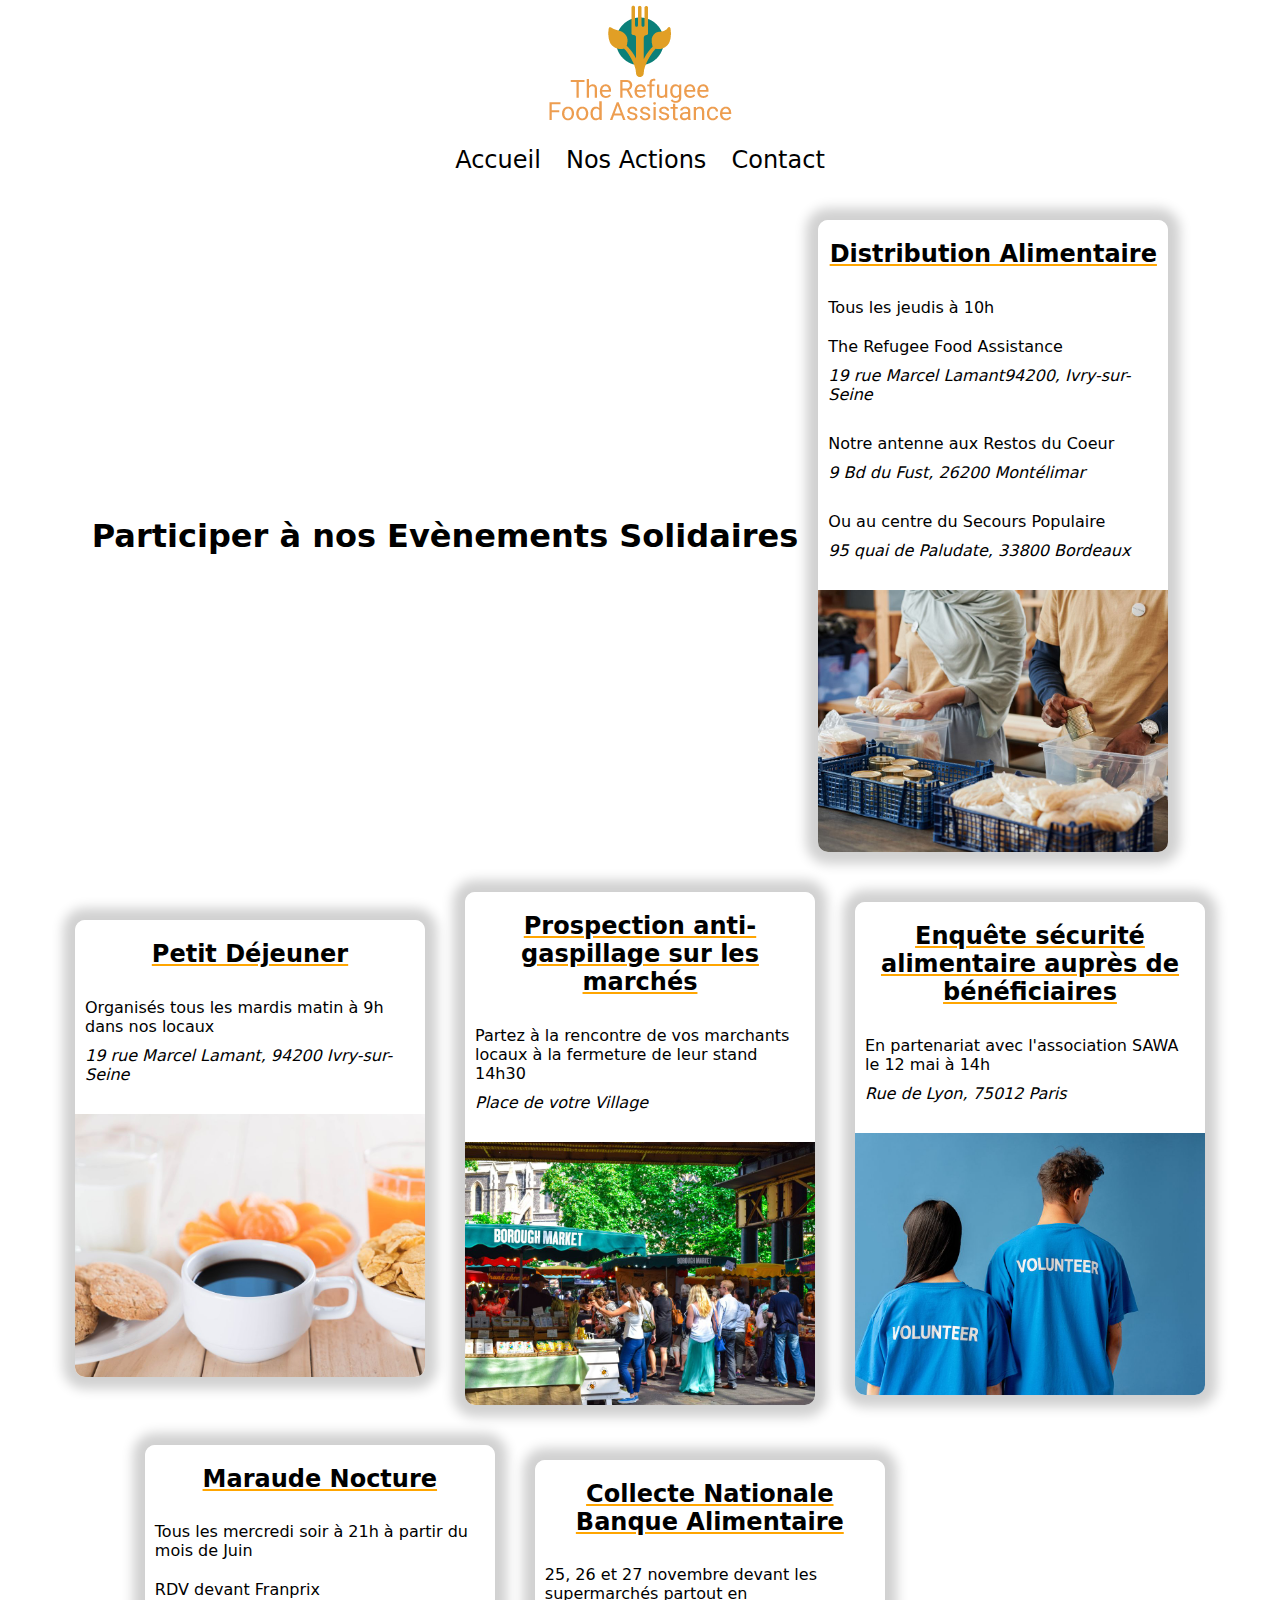
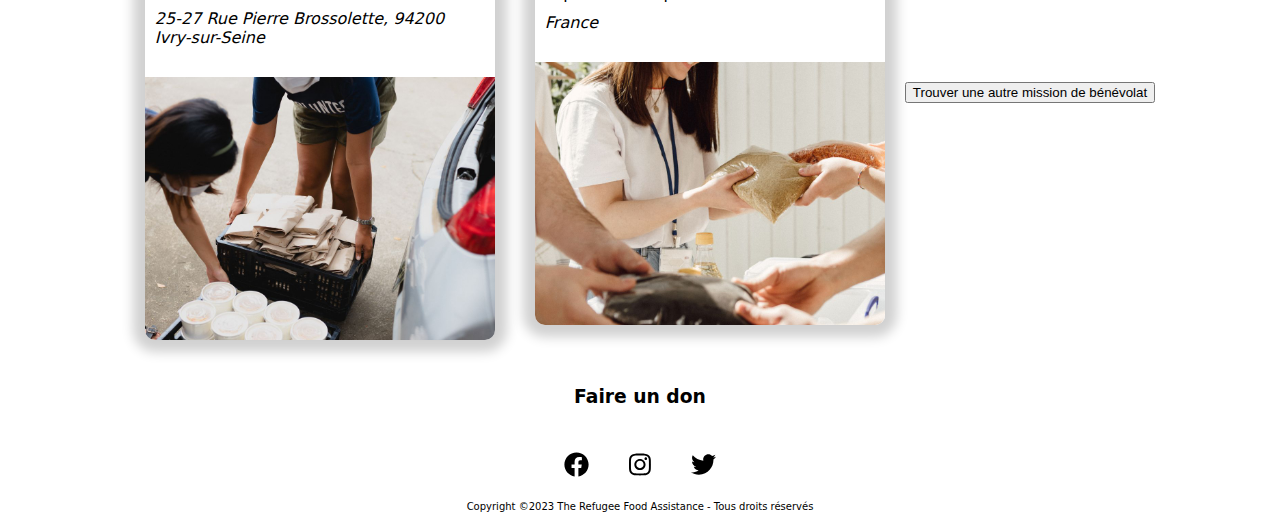
==== events.html @ c1e659a5 "Creation Events Card" ====
<!DOCTYPE html>
<html lang="fr">

<head>
    <meta charset="UTF-8">
    <meta http-equiv="X-UA-Compatible" content="IE=edge">
    <meta name="viewport" content="width=device-width, initial-scale=1.0">
    <link rel="shortcut icon" href="./assets/img/logo.png" type="image/x-icon">
    <link rel="stylesheet" type="text/css" href="./assets/css/style.css">
    <title>Evènements Solidaires</title>
</head>

<body>

    <!--HEADER-->
    <header>
        <img class="header-logo" src="./assets/img/logo.png" alt="logo The Refugee Food Assistance">
        <nav>
            <ul class="header-ul">
                <li class="header-li"><a href="./index.html">Accueil</a></li>
                <li class="header-li"><a href="./index.html#actions">Nos Actions</a></li>
                <li class="header-li"><a href="./index.html#contact">Contact</a></li>
            </ul>
        </nav>
    </header>

    <!--Events-->
    <section class="events-section">
        <h1>
            Participer à nos Evènements Solidaires
        </h1>

        <article class="event-card">
            <h2>Distribution Alimentaire</h2>
            <p> Tous les jeudis à <time datetime="10:00">10h</time></p>
            <p> The Refugee Food Assistance
            <address>19 rue Marcel Lamant94200, Ivry-sur-Seine</address>
            </p>
            <p> Notre antenne aux Restos du Coeur
            <address>9 Bd du Fust, 26200 Montélimar</address>
            </p>
            <p> Ou au centre du Secours Populaire
            <address>95 quai de Paludate, 33800 Bordeaux</address>
            </p>
            <img src="./assets/img/Distribution alimentaire.jpg" alt="Distribution Alimentaire">
        </article>

        <article class="event-card">
            <h2>Petit Déjeuner</h2>
            <p> Organisés tous les mardis matin à <time datetime="09:00">9h</time> dans nos locaux
            <address>19 rue Marcel Lamant, 94200 Ivry-sur-Seine</address>
            </p>
            <img src="./assets/img/Petit Dej.jpg" alt="Petit Dejeuner Solidaire">
        </article>

        <article class="event-card">
            <h2>Prospection anti-gaspillage sur les marchés</h2>
            <p>Partez à la rencontre de vos marchants locaux à la fermeture de leur stand <time
                    datetime="14:30">14h30</time>
            <address>Place de votre Village</address>
            </p>
            <img src="./assets/img/Marché.jpg" alt="Etale de Marché ">
        </article>

        <article class="event-card">
            <h2>Enquête sécurité alimentaire auprès de bénéficiaires</h2>
            <p>En partenariat avec l'association SAWA le<time datetime="2023-05-12T14:00:00"> 12 mai à 14h</time>
            <address> Rue de Lyon, 75012 Paris</address>
            </p>
            <img src="./assets/img/Bénévole.jpg" alt="Bénévole pour enquête">
        </article>

        <article class="event-card">
            <h2>Maraude Nocture</h2>
            <p> Tous les mercredi soir à <time datetime="21:00">21h</time> à partir du mois de <time
                    datetime="2023-06">Juin</time></p>
            <p> RDV devant Franprix
            <address>
                25-27 Rue Pierre Brossolette, 94200 Ivry-sur-Seine</address>
            </p>
            <img src="./assets/img/Maraude.jpg" alt="Maraude Alimentaire">
        </article>

        <article class="event-card">
            <h2> Collecte Nationale Banque Alimentaire</h2>
            <p><time datetime="2023-W47">25, 26 et 27 novembre</time>
            devant les supermarchés partout en
            <address>France</address>
            </p>
            <img src="./assets/img/Collecte Alimentaire.jpg" alt="Collecte Alimentaire">
        </article>

        <a href="https://www.jeveuxaider.gouv.fr/missions-benevolat?search=alimentaire"><button> Trouver une autre
                mission de bénévolat </button></a>
    </section>
    <!-- Appel aux Dons-->
    <aside>
        <a href="https://soutenir.emmaus-france.org/b/mon-don">
            <h3>Faire un don</h3>
        </a>
    </aside>
    <!--FOOTER-->
    <footer>
        <div class="social-media">
            <a href="https://www.facebook.com" title="Facebook"><svg xmlns="http://www.w3.org/2000/svg"
                    viewBox="0 0 512 512"><!--! Font Awesome Pro 6.4.0 by @fontawesome - https://fontawesome.com License - https://fontawesome.com/license (Commercial License) Copyright 2023 Fonticons, Inc. -->
                    <path
                        d="M504 256C504 119 393 8 256 8S8 119 8 256c0 123.78 90.69 226.38 209.25 245V327.69h-63V256h63v-54.64c0-62.15 37-96.48 93.67-96.48 27.14 0 55.52 4.84 55.52 4.84v61h-31.28c-30.8 0-40.41 19.12-40.41 38.73V256h68.78l-11 71.69h-57.78V501C413.31 482.38 504 379.78 504 256z" />
                </svg></a>
            <a href="https://www.instagram.com" title="Instagram"><svg xmlns="http://www.w3.org/2000/svg"
                    viewBox="0 0 448 512"><!--! Font Awesome Pro 6.4.0 by @fontawesome - https://fontawesome.com License - https://fontawesome.com/license (Commercial License) Copyright 2023 Fonticons, Inc. -->
                    <path
                        d="M224.1 141c-63.6 0-114.9 51.3-114.9 114.9s51.3 114.9 114.9 114.9S339 319.5 339 255.9 287.7 141 224.1 141zm0 189.6c-41.1 0-74.7-33.5-74.7-74.7s33.5-74.7 74.7-74.7 74.7 33.5 74.7 74.7-33.6 74.7-74.7 74.7zm146.4-194.3c0 14.9-12 26.8-26.8 26.8-14.9 0-26.8-12-26.8-26.8s12-26.8 26.8-26.8 26.8 12 26.8 26.8zm76.1 27.2c-1.7-35.9-9.9-67.7-36.2-93.9-26.2-26.2-58-34.4-93.9-36.2-37-2.1-147.9-2.1-184.9 0-35.8 1.7-67.6 9.9-93.9 36.1s-34.4 58-36.2 93.9c-2.1 37-2.1 147.9 0 184.9 1.7 35.9 9.9 67.7 36.2 93.9s58 34.4 93.9 36.2c37 2.1 147.9 2.1 184.9 0 35.9-1.7 67.7-9.9 93.9-36.2 26.2-26.2 34.4-58 36.2-93.9 2.1-37 2.1-147.8 0-184.8zM398.8 388c-7.8 19.6-22.9 34.7-42.6 42.6-29.5 11.7-99.5 9-132.1 9s-102.7 2.6-132.1-9c-19.6-7.8-34.7-22.9-42.6-42.6-11.7-29.5-9-99.5-9-132.1s-2.6-102.7 9-132.1c7.8-19.6 22.9-34.7 42.6-42.6 29.5-11.7 99.5-9 132.1-9s102.7-2.6 132.1 9c19.6 7.8 34.7 22.9 42.6 42.6 11.7 29.5 9 99.5 9 132.1s2.7 102.7-9 132.1z" />
                </svg></a>

            <a href="https://www.twitter.com" title="Twitter"><svg xmlns="http://www.w3.org/2000/svg"
                    viewBox="0 0 512 512"><!--! Font Awesome Pro 6.4.0 by @fontawesome - https://fontawesome.com License - https://fontawesome.com/license (Commercial License) Copyright 2023 Fonticons, Inc. -->
                    <path
                        d="M459.37 151.716c.325 4.548.325 9.097.325 13.645 0 138.72-105.583 298.558-298.558 298.558-59.452 0-114.68-17.219-161.137-47.106 8.447.974 16.568 1.299 25.34 1.299 49.055 0 94.213-16.568 130.274-44.832-46.132-.975-84.792-31.188-98.112-72.772 6.498.974 12.995 1.624 19.818 1.624 9.421 0 18.843-1.3 27.614-3.573-48.081-9.747-84.143-51.98-84.143-102.985v-1.299c13.969 7.797 30.214 12.67 47.431 13.319-28.264-18.843-46.781-51.005-46.781-87.391 0-19.492 5.197-37.36 14.294-52.954 51.655 63.675 129.3 105.258 216.365 109.807-1.624-7.797-2.599-15.918-2.599-24.04 0-57.828 46.782-104.934 104.934-104.934 30.213 0 57.502 12.67 76.67 33.137 23.715-4.548 46.456-13.32 66.599-25.34-7.798 24.366-24.366 44.833-46.132 57.827 21.117-2.273 41.584-8.122 60.426-16.243-14.292 20.791-32.161 39.308-52.628 54.253z" />
                </svg></a>
        </div>
        <a href="./index.html" target="_blank" class="copyright">Copyright ©2023 The Refugee Food Assistance
            -
            Tous droits réservés</a>
    </footer>
</body>

</html>
---- assets/css/style.css ----
/*HTML & BODY STRUCTURE*/
html,
body {
    width: 100%;
    overflow-x: hidden;
    margin: 0;
    font-family: system-ui, -apple-system, BlinkMacSystemFont, 'Segoe UI', Roboto, Oxygen, Ubuntu, Cantarell, 'Open Sans', 'Helvetica Neue', sans-serif
}

a {
    text-decoration: none;
    color: black;
}

h2 {
    text-decoration: underline orange;
    text-align: center;
}

h3 {
    text-align: center;
    margin: 2%;
}

/*HEADER*/

header {
    display: flex;
    position: relative;
    justify-content: center;
    align-items: center;
    flex-direction: column;
    padding-bottom: 10px;
    z-index: 1;
}

.header-logo {
    width: 100px;
}

.header-ul {
    margin: 0;
    padding: 0;
}

.header-li {
    /*header navbar*/
    display: inline;
    justify-self: space-evenly;
    list-style-type: none;
    padding-top: 0;
    padding-left: 5px;
    font-size: 16px;
}

a:hover {
    color: orange;
}


/*Header Responsive*/
@media screen and (min-width: 768px) {

    .header-logo {
        width: 200px;
    }

    .header-ul {
        margin: 16px;
    }

    .header-li {
        padding: 10px;
        font-size: 100%;
    }
}

@media screen and (min-width: 992px) {
    .header-li {
        font-size: 150%;
    }
}

/*HERO BANNER*/

.hero-banner {
    display: flex;
    position: relative;
    justify-content: center;
    align-items: center;
    height: 500px;
    width: 100%;
    background-color: rgb(12, 127, 97);

}

.hero-banner-img {
    width: 100%;
    height: 100%;
    display: flex;
    position: relative;
    object-fit: cover;
    opacity: 0.7;
    border: 2px solid rgba(255, 255, 255, 0.425);

}

.hero-banner-txt {
    /*hero informations container*/
    display: flex;
    position: absolute;
    align-items: center;
    flex-direction: column;
    padding-left: 8%;
    padding-right: 8%;
}

.hero-banner-h1 {
    color: white;
    text-shadow: 1px 1px 2px rgba(255, 166, 0, 0.704);
    font-size: 35px;
}

.hero-banner-quote {
    font-size: 20px;
    background-color: rgba(255, 228, 196, 0.816);
    border-radius: 20px;
    font-family: 'Times New Roman', Times, serif;
}

.hero-banner-blockquote {
    margin: 0;
    padding: 0;
}

.hero-banner-author {
    font-size: 10px;
    text-align: center;
}

.hero-banner-btn {
    font-size: 16px;
    padding: 5px;
    -webkit-transform: rotate(-3deg);
    background-color: orange;
    border: rgb(12, 127, 97) 2px solid;
    color: white;
    cursor: pointer;
}

.hero-banner-btn:hover {
    background-color: rgb(12, 127, 97);
    border: orange 2px solid;
}

/*Hero Banner Responsive*/
@media screen and (min-width: 768px) {
    .hero-banner {
        height: 600px;
    }

    .hero-banner-h1 {
        font-size: 70px;
    }

    .hero-banner-quote {
        padding: 5px;
    }

    .hero-banner-author {
        font-size: 16px;
    }

    .hero-banner-btn {
        font-size: 25px;
        padding: 10px;
    }
}

/*OUR ACTIONS*/
.action-h2 {
    margin-top: 50px;
}

.action-container {
    display: flex;
    justify-content: center;
    align-items: center;
    flex-direction: column;
    padding-left: 5%;
    padding-right: 5%;
    text-align: justify;
}

.action-icon-container {
    height: 50px;
    width: 50px;
    margin: 30px;
}

.action-icons {
    width: 100%;
    height: 100%;
}

.action-icon-can {
    fill: rgb(12, 127, 97);

}

.action-icon-water {
    fill: rgb(0, 140, 255);
}

.action-icon-food {
    fill: orange;
}

/*Actions Section Responsive*/
@media screen and (min-width: 768px) {
    .action-container {
        padding-left: 15%;
        padding-right: 15%;
        font-size: 20px;
    }

    .action-h2 {
        text-align: center;
        margin-top: 50px;
        font-size: 50px;
    }

    .action-icon-container {
        height: 70px;
        width: 70px;
        margin: 30px;
        margin-top: 40px;
    }
}

/*WHERE TO FIND US*/
.green-background {
    background-color: rgb(12, 127, 97);
    margin-top: 50px;
    height: 500px;
    display: flex;
    position: relative;
    justify-content: center;
    align-items: center;
}

.contact-card {
    box-shadow: 0px 0px 12px 12px #00000063;
    border-radius: 10px;
    background-color: rgba(255, 255, 255, 0.782);
    width: 90%;
    height: 400px;
    display: flex;
    position: relative;
    justify-content: center;
    align-items: center;
    flex-direction: column;
}

.contact-text {
    display: flex;
    position: relative;
    flex-direction: column;
    justify-content: center;
    align-items: center;
}

.contact-phone {
    padding: 12px;
    display: flex;
    position: relative;
    flex-direction: row;
}

.contact-phone:before {
    content: url("data:image/svg+xml; utf8, <svg xmlns='http://www.w3.org/2000/svg' viewBox='0 0 512 512'><!--! Font Awesome Pro 6.4.0 by @fontawesome - https://fontawesome.com License - https://fontawesome.com/license (Commercial License) Copyright 2023 Fonticons, Inc. --><path d='M164.9 24.6c-7.7-18.6-28-28.5-47.4-23.2l-88 24C12.1 30.2 0 46 0 64C0 311.4 200.6 512 448 512c18 0 33.8-12.1 38.6-29.5l24-88c5.3-19.4-4.6-39.7-23.2-47.4l-96-40c-16.3-6.8-35.2-2.1-46.3 11.6L304.7 368C234.3 334.7 177.3 277.7 144 207.3L193.3 167c13.7-11.2 18.4-30 11.6-46.3l-40-96z'/></svg>");
    display: block;
    position: relative;
    width: 12px;
    height: 12px;
    padding-right: 5px;
}

.contact-maps {
    width: 100%;
}

/*Contact Section Responsive*/
@media screen and (min-width: 768px) {

    .green-background {
        margin-top: 100px;
        height: 600px;
    }

    .contact-card {
        height: 500px;
        flex-direction: row;
    }

    .contact-text {
        width: 50%;
        font-size: 25px;
    }

    .contact-phone {
        padding: 30px;
    }

    .contact-phone:before {
        width: 22px;
        height: 22px;
    }

    .contact-maps {
        width: 50%;
    }
}

/*FOOTER*/

footer {
    height: 100px;
    width: 100%;
}

.social-media {
    display: flex;
    position: relative;
    width: 100%;
    justify-content: center;
}


.social-media svg {
    height: 25px;
    padding: 20px;

}

.copyright {
    font-size: 10px;
    display: flex;
    position: relative;
    width: 100%;
    justify-content: center;

}


/*EVENTS PAGE*/
.events-section {
    display: flex;
    position: relative;
    flex-wrap: wrap;
    justify-content: center;
    align-items: center;
}

.event-card {
    display: flex;
    position: relative;
    flex-direction: column;
    box-shadow: 0px 0px 12px 12px #0000002f;
    border-radius: 10px;
    background-color: rgba(255, 255, 255, 0.782);
    width: 350px;
    margin: 20px;
}

.event-card img {
    width: 100%;
    border-bottom-left-radius: 10px;
    border-bottom-right-radius: 10px;
    margin-top: 10px;
}

.event-card p {
    margin: 0;
    flex-direction: row;
    padding: 10px;
}

.event-card address { 
    padding-left: 10px;
    padding-right: 10px;
}
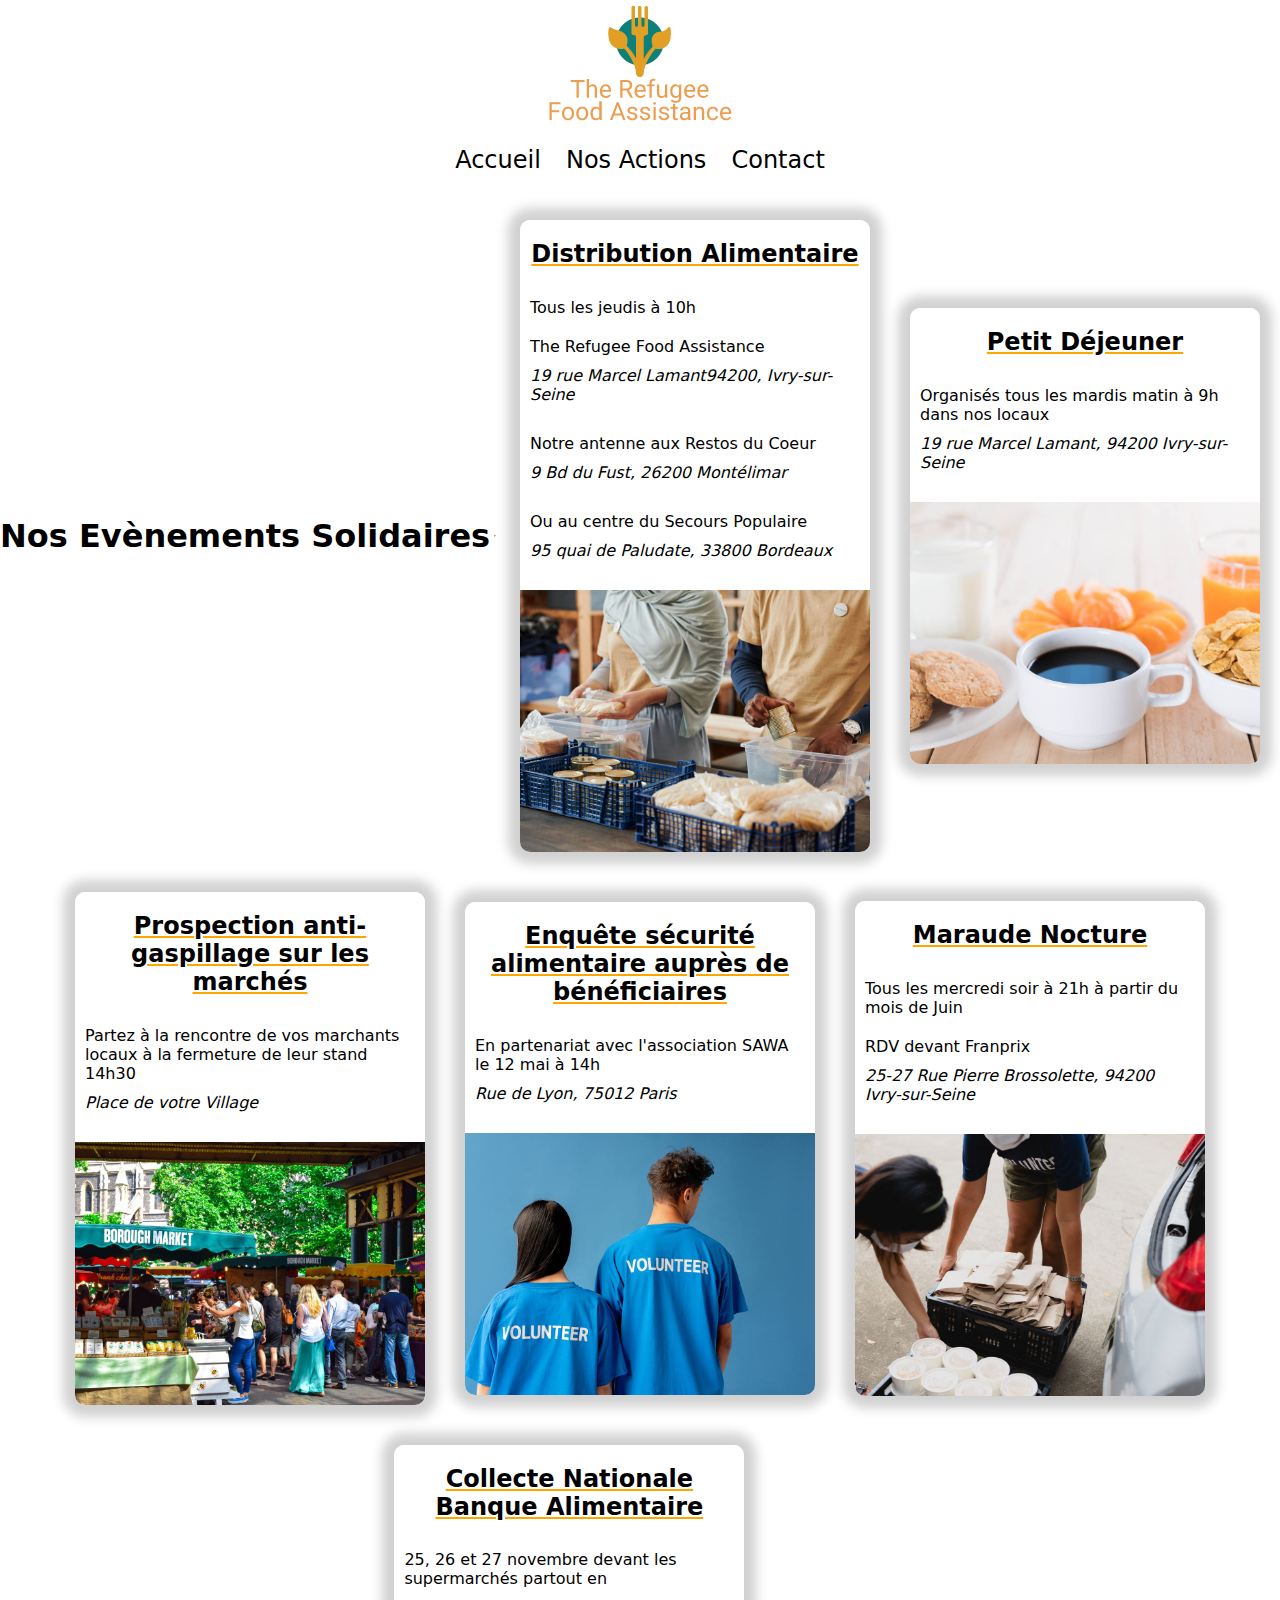
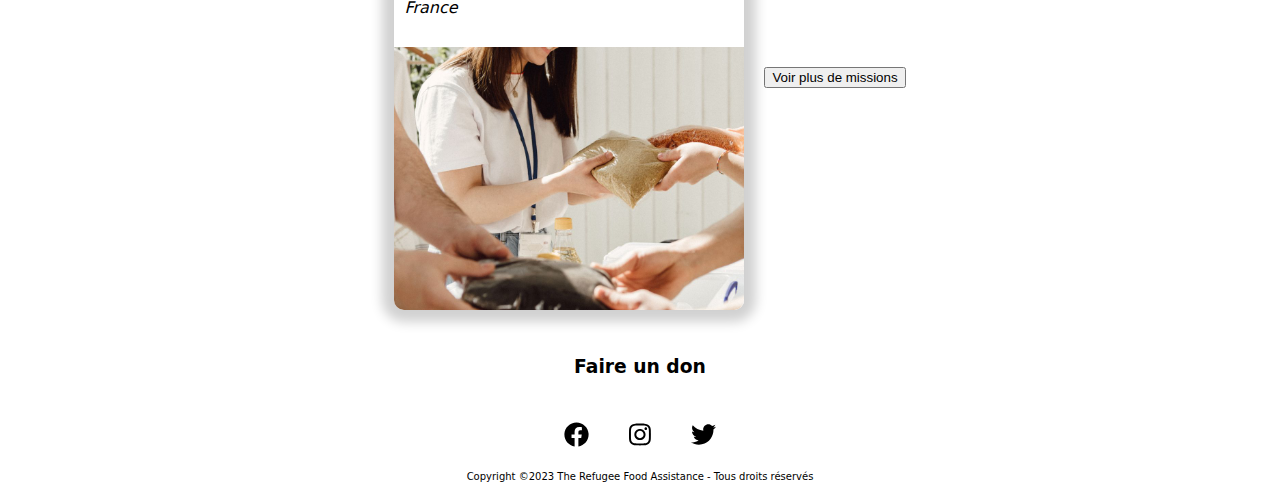
==== commit 67fc6a28: "Add Title & Button Style" ====
--- a/events.html
+++ b/events.html
@@ -27,9 +27,9 @@
     <!--Events-->
     <section class="events-section">
         <h1>
-            Participer à nos Evènements Solidaires
+            Nos Evènements Solidaires
         </h1>
-
+        <hr>
         <article class="event-card">
             <h2>Distribution Alimentaire</h2>
             <p> Tous les jeudis à <time datetime="10:00">10h</time></p>
@@ -84,14 +84,14 @@
         <article class="event-card">
             <h2> Collecte Nationale Banque Alimentaire</h2>
             <p><time datetime="2023-W47">25, 26 et 27 novembre</time>
-            devant les supermarchés partout en
+                devant les supermarchés partout en
             <address>France</address>
             </p>
             <img src="./assets/img/Collecte Alimentaire.jpg" alt="Collecte Alimentaire">
         </article>
 
-        <a href="https://www.jeveuxaider.gouv.fr/missions-benevolat?search=alimentaire"><button> Trouver une autre
-                mission de bénévolat </button></a>
+        <a href="https://www.jeveuxaider.gouv.fr/missions-benevolat?search=alimentaire"><button> Voir plus de missions
+            </button></a>
     </section>
     <!-- Appel aux Dons-->
     <aside>
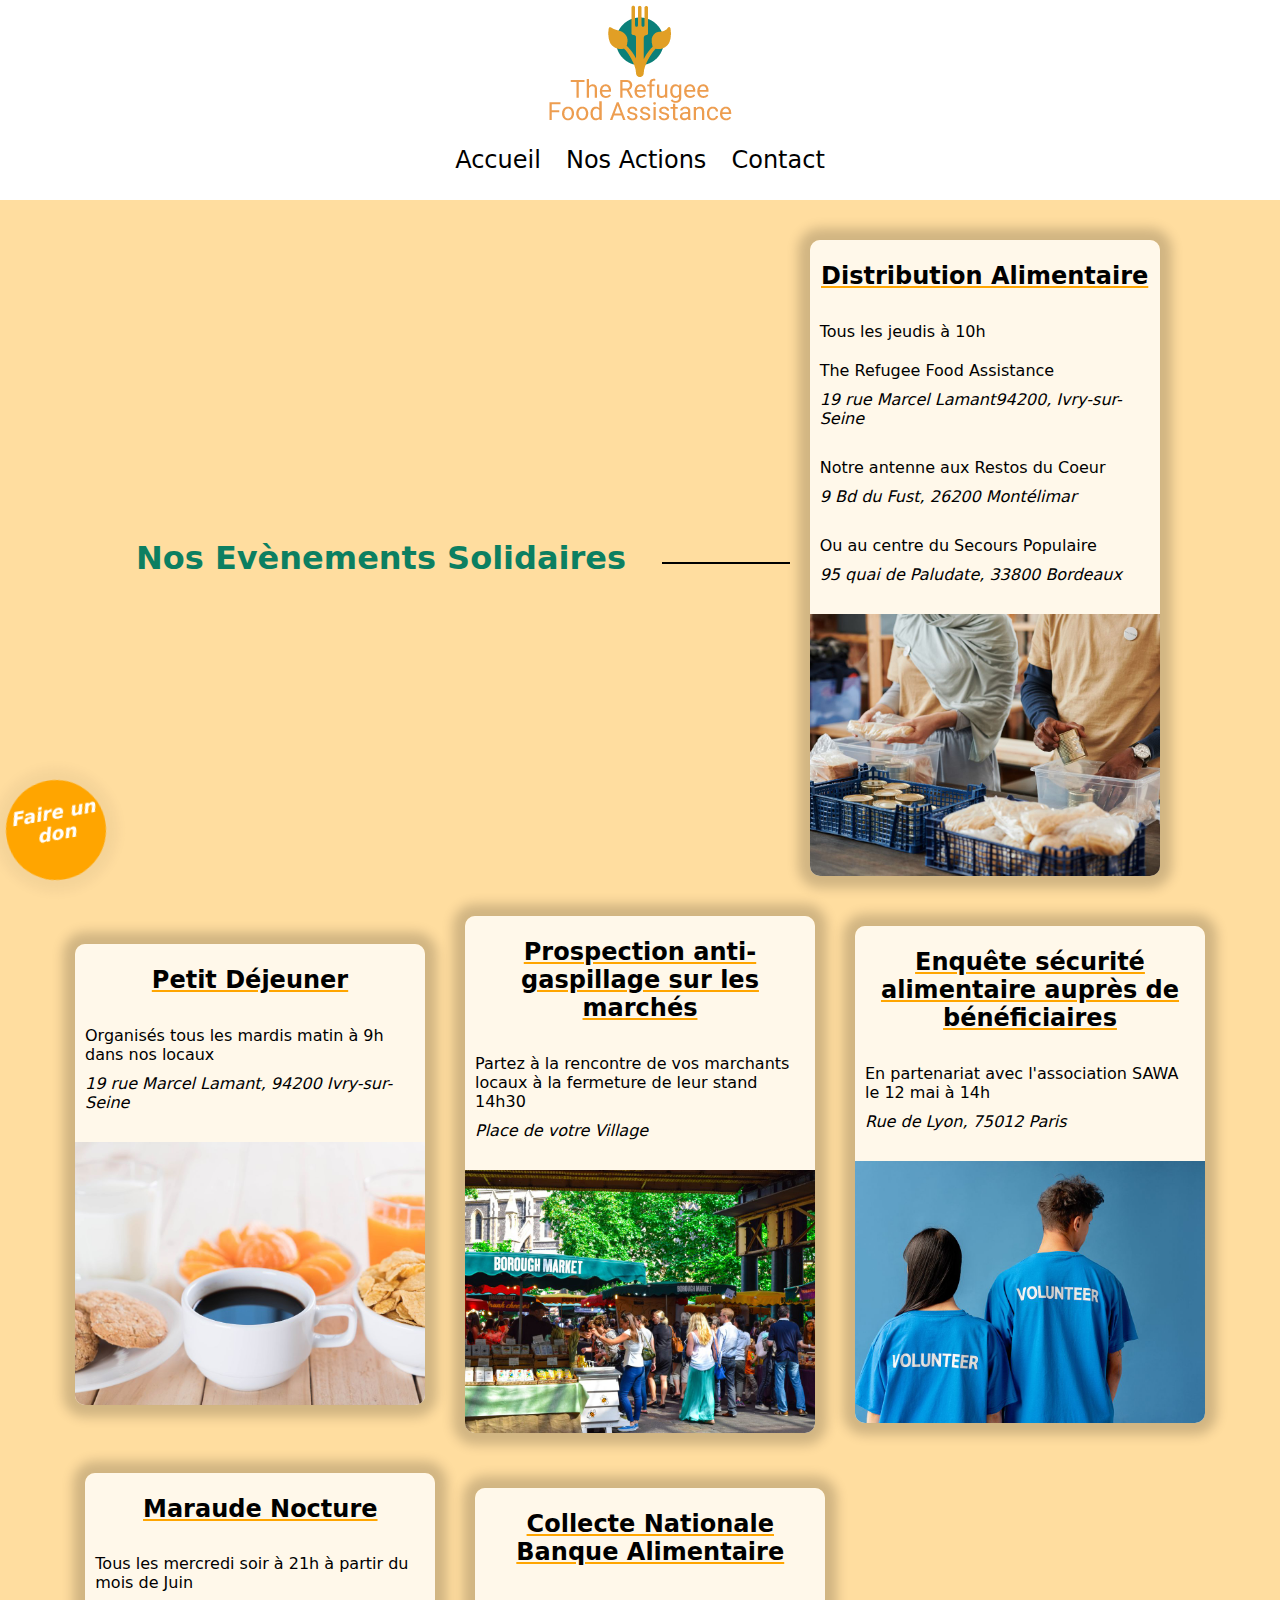
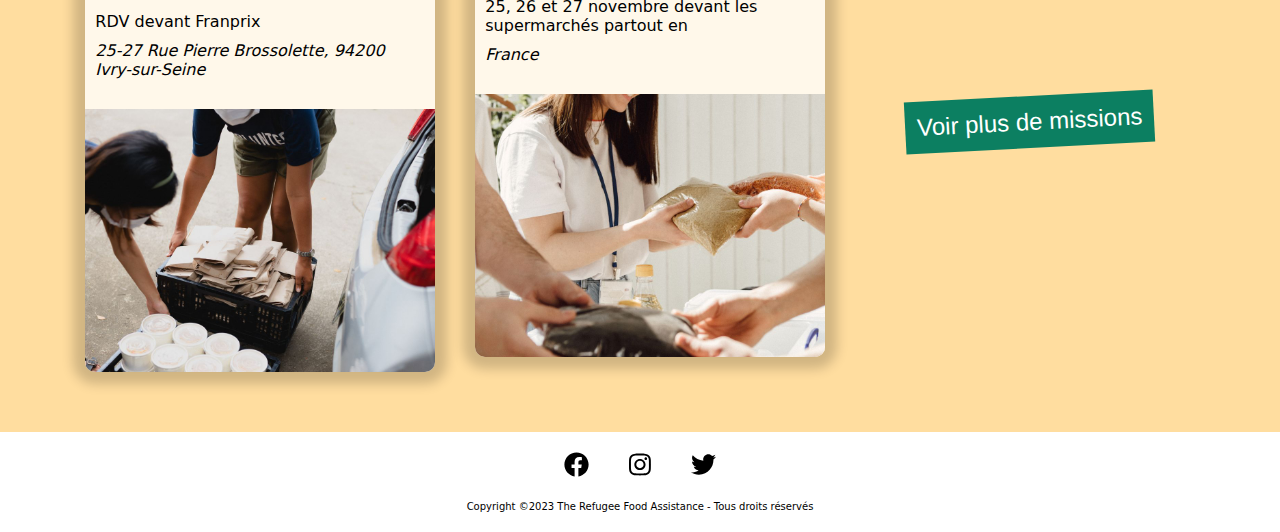
==== commit a051d2e2: "Add Sticky Donation Bar" ====
--- a/events.html
+++ b/events.html
@@ -96,7 +96,7 @@
     <!-- Appel aux Dons-->
     <aside>
         <a href="https://soutenir.emmaus-france.org/b/mon-don">
-            <h3>Faire un don</h3>
+            <h3 class="donation-txt">Faire un don</h3>
         </a>
     </aside>
     <!--FOOTER-->
--- a/assets/css/style.css
+++ b/assets/css/style.css
@@ -12,14 +12,53 @@
     color: black;
 }
 
+h1 {
+    font-size: 200%;
+    padding: 10px;
+    text-align: center;
+    color: rgb(12, 127, 97);
+    margin: 2%;
+
+}
+
+hr {
+    border: none;
+    border-bottom: solid 2px black;
+    width: 10%;
+    height: 10px;
+    left: 60%;
+    top: -18px;
+    margin: 0;
+    padding: 0;
+}
+
 h2 {
     text-decoration: underline orange;
     text-align: center;
+    padding: 2px;
 }
 
 h3 {
     text-align: center;
     margin: 2%;
+}
+
+button {
+    background-color: rgb(12, 127, 97);
+    color: white;
+    font-size: 150%;
+    padding: 10px;
+    margin: 60px;
+    border: transparent;
+    cursor: pointer;
+    transform: rotate(-3deg);
+    border: 2px solid transparent;
+}
+
+button:hover {
+    background-color: white;
+    color: rgb(12, 127, 97);
+    border: 2px solid rgb(12, 127, 97);
 }
 
 /*HEADER*/
@@ -141,7 +180,7 @@
 .hero-banner-btn {
     font-size: 16px;
     padding: 5px;
-    -webkit-transform: rotate(-3deg);
+    transform: rotate(-3deg);
     background-color: orange;
     border: rgb(12, 127, 97) 2px solid;
     color: white;
@@ -250,7 +289,7 @@
 }
 
 .contact-card {
-    box-shadow: 0px 0px 12px 12px #00000063;
+    box-shadow: 0px 0px 12px 12px #00000049;
     border-radius: 10px;
     background-color: rgba(255, 255, 255, 0.782);
     width: 90%;
@@ -360,8 +399,14 @@
     flex-wrap: wrap;
     justify-content: center;
     align-items: center;
-}
-
+    padding-top: 20px;
+    padding-bottom: 40px;
+    background-color: rgba(255, 166, 0, 0.377);
+}
+
+
+
+/*EVENTS CARDS*/
 .event-card {
     display: flex;
     position: relative;
@@ -373,20 +418,43 @@
     margin: 20px;
 }
 
-.event-card img {
-    width: 100%;
-    border-bottom-left-radius: 10px;
-    border-bottom-right-radius: 10px;
-    margin-top: 10px;
-}
-
 .event-card p {
     margin: 0;
     flex-direction: row;
     padding: 10px;
 }
 
-.event-card address { 
+.event-card address {
     padding-left: 10px;
     padding-right: 10px;
-}+}
+
+.event-card img {
+    width: 100%;
+    border-bottom-left-radius: 10px;
+    border-bottom-right-radius: 10px;
+    margin-top: 10px;
+}
+
+/*DONATION STICKER*/
+
+aside {
+    height: 80px;
+    width: 100px;
+    position: fixed;
+    z-index: 1;
+    bottom: 20px;
+    left: 0.5%;
+    background-color: orange;
+    overflow-x: hidden;
+    padding-top: 20px;
+    border-radius: 200px;
+    transform: rotate(-10deg);
+    box-shadow: 0px 0px 12px 12px #0000000b; 
+}
+
+.donation-txt {
+    position: relative;
+    color: white;
+    font-style: oblique;
+}
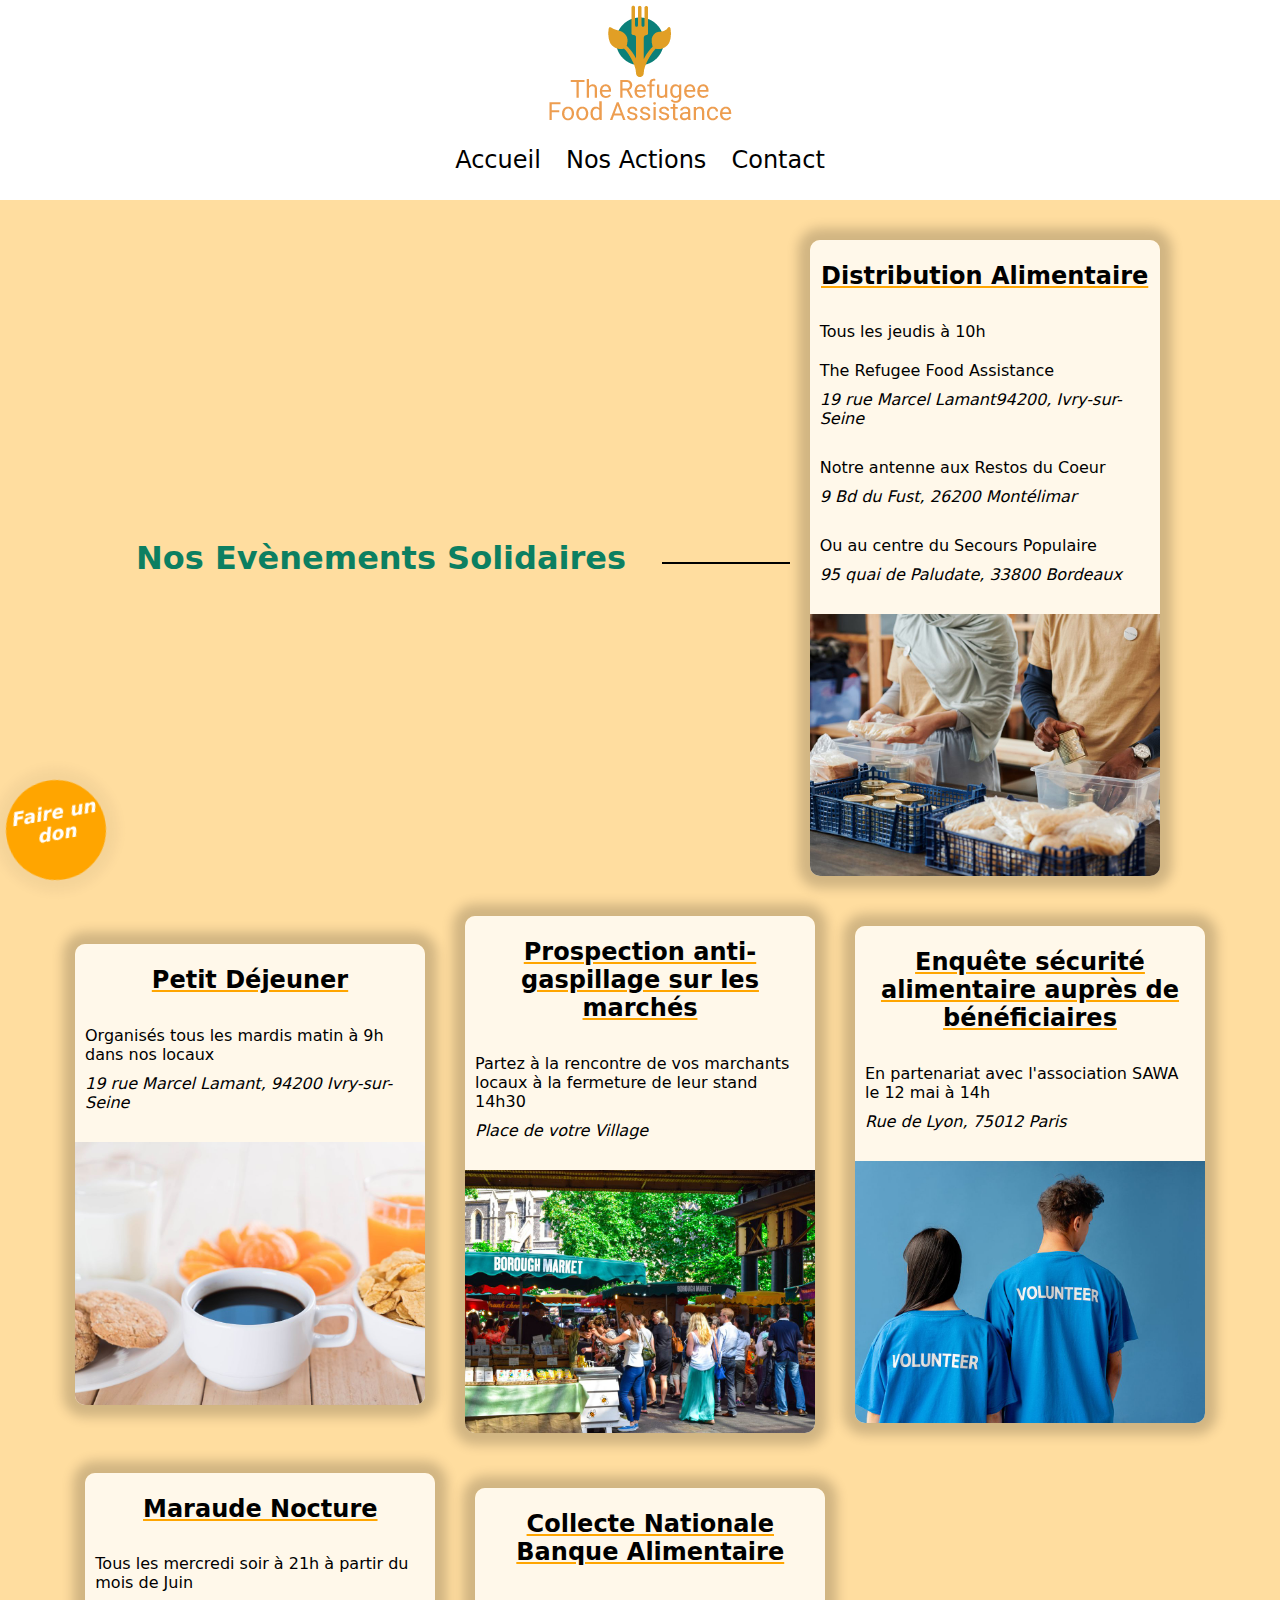
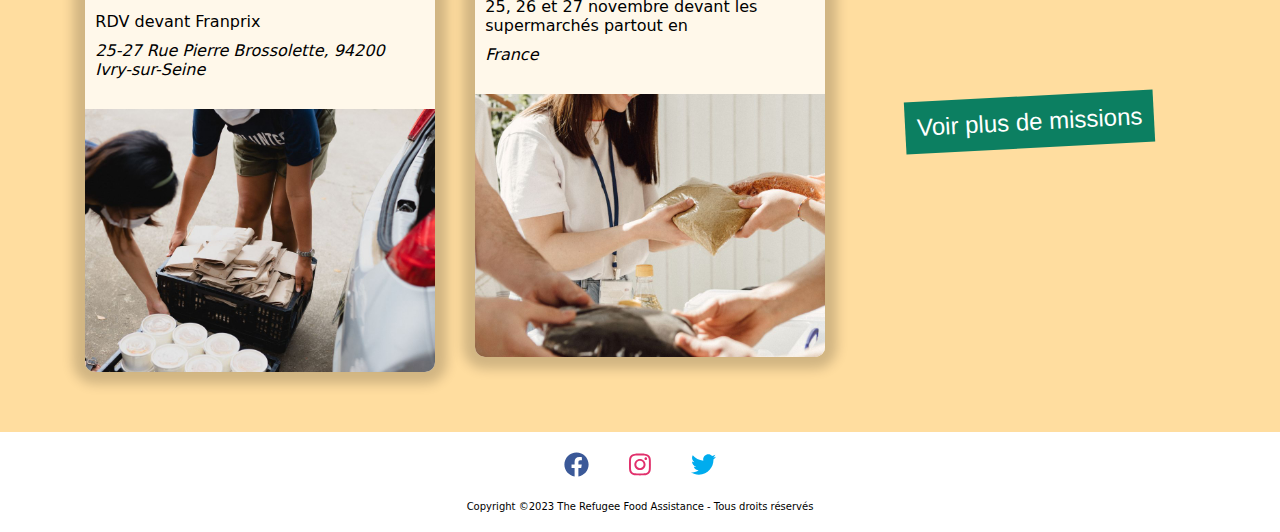
==== commit c6ab33ad: "Add color social media icon" ====
--- a/events.html
+++ b/events.html
@@ -102,18 +102,18 @@
     <!--FOOTER-->
     <footer>
         <div class="social-media">
-            <a href="https://www.facebook.com" title="Facebook"><svg xmlns="http://www.w3.org/2000/svg"
+            <a href="https://www.facebook.com" title="Facebook"><svg class="social-fb"  xmlns="http://www.w3.org/2000/svg"
                     viewBox="0 0 512 512"><!--! Font Awesome Pro 6.4.0 by @fontawesome - https://fontawesome.com License - https://fontawesome.com/license (Commercial License) Copyright 2023 Fonticons, Inc. -->
                     <path
                         d="M504 256C504 119 393 8 256 8S8 119 8 256c0 123.78 90.69 226.38 209.25 245V327.69h-63V256h63v-54.64c0-62.15 37-96.48 93.67-96.48 27.14 0 55.52 4.84 55.52 4.84v61h-31.28c-30.8 0-40.41 19.12-40.41 38.73V256h68.78l-11 71.69h-57.78V501C413.31 482.38 504 379.78 504 256z" />
                 </svg></a>
-            <a href="https://www.instagram.com" title="Instagram"><svg xmlns="http://www.w3.org/2000/svg"
+            <a href="https://www.instagram.com" title="Instagram"><svg class="social-ig" xmlns="http://www.w3.org/2000/svg"
                     viewBox="0 0 448 512"><!--! Font Awesome Pro 6.4.0 by @fontawesome - https://fontawesome.com License - https://fontawesome.com/license (Commercial License) Copyright 2023 Fonticons, Inc. -->
                     <path
                         d="M224.1 141c-63.6 0-114.9 51.3-114.9 114.9s51.3 114.9 114.9 114.9S339 319.5 339 255.9 287.7 141 224.1 141zm0 189.6c-41.1 0-74.7-33.5-74.7-74.7s33.5-74.7 74.7-74.7 74.7 33.5 74.7 74.7-33.6 74.7-74.7 74.7zm146.4-194.3c0 14.9-12 26.8-26.8 26.8-14.9 0-26.8-12-26.8-26.8s12-26.8 26.8-26.8 26.8 12 26.8 26.8zm76.1 27.2c-1.7-35.9-9.9-67.7-36.2-93.9-26.2-26.2-58-34.4-93.9-36.2-37-2.1-147.9-2.1-184.9 0-35.8 1.7-67.6 9.9-93.9 36.1s-34.4 58-36.2 93.9c-2.1 37-2.1 147.9 0 184.9 1.7 35.9 9.9 67.7 36.2 93.9s58 34.4 93.9 36.2c37 2.1 147.9 2.1 184.9 0 35.9-1.7 67.7-9.9 93.9-36.2 26.2-26.2 34.4-58 36.2-93.9 2.1-37 2.1-147.8 0-184.8zM398.8 388c-7.8 19.6-22.9 34.7-42.6 42.6-29.5 11.7-99.5 9-132.1 9s-102.7 2.6-132.1-9c-19.6-7.8-34.7-22.9-42.6-42.6-11.7-29.5-9-99.5-9-132.1s-2.6-102.7 9-132.1c7.8-19.6 22.9-34.7 42.6-42.6 29.5-11.7 99.5-9 132.1-9s102.7-2.6 132.1 9c19.6 7.8 34.7 22.9 42.6 42.6 11.7 29.5 9 99.5 9 132.1s2.7 102.7-9 132.1z" />
                 </svg></a>
 
-            <a href="https://www.twitter.com" title="Twitter"><svg xmlns="http://www.w3.org/2000/svg"
+            <a href="https://www.twitter.com" title="Twitter"><svg class="social-tw"  xmlns="http://www.w3.org/2000/svg"
                     viewBox="0 0 512 512"><!--! Font Awesome Pro 6.4.0 by @fontawesome - https://fontawesome.com License - https://fontawesome.com/license (Commercial License) Copyright 2023 Fonticons, Inc. -->
                     <path
                         d="M459.37 151.716c.325 4.548.325 9.097.325 13.645 0 138.72-105.583 298.558-298.558 298.558-59.452 0-114.68-17.219-161.137-47.106 8.447.974 16.568 1.299 25.34 1.299 49.055 0 94.213-16.568 130.274-44.832-46.132-.975-84.792-31.188-98.112-72.772 6.498.974 12.995 1.624 19.818 1.624 9.421 0 18.843-1.3 27.614-3.573-48.081-9.747-84.143-51.98-84.143-102.985v-1.299c13.969 7.797 30.214 12.67 47.431 13.319-28.264-18.843-46.781-51.005-46.781-87.391 0-19.492 5.197-37.36 14.294-52.954 51.655 63.675 129.3 105.258 216.365 109.807-1.624-7.797-2.599-15.918-2.599-24.04 0-57.828 46.782-104.934 104.934-104.934 30.213 0 57.502 12.67 76.67 33.137 23.715-4.548 46.456-13.32 66.599-25.34-7.798 24.366-24.366 44.833-46.132 57.827 21.117-2.273 41.584-8.122 60.426-16.243-14.292 20.791-32.161 39.308-52.628 54.253z" />
--- a/assets/css/style.css
+++ b/assets/css/style.css
@@ -190,6 +190,7 @@
 .hero-banner-btn:hover {
     background-color: rgb(12, 127, 97);
     border: orange 2px solid;
+    color: white;
 }
 
 /*Hero Banner Responsive*/
@@ -291,7 +292,7 @@
 .contact-card {
     box-shadow: 0px 0px 12px 12px #00000049;
     border-radius: 10px;
-    background-color: rgba(255, 255, 255, 0.782);
+    background-color: rgb(255, 255, 255);
     width: 90%;
     height: 400px;
     display: flex;
@@ -380,6 +381,18 @@
     height: 25px;
     padding: 20px;
 
+}
+
+.social-fb {
+    fill: #3b5998;
+}
+
+.social-ig {
+    fill: #E1306C;
+}
+
+.social-tw {
+    fill: #00acee; 
 }
 
 .copyright {
@@ -450,11 +463,11 @@
     padding-top: 20px;
     border-radius: 200px;
     transform: rotate(-10deg);
-    box-shadow: 0px 0px 12px 12px #0000000b; 
+    box-shadow: 0px 0px 12px 12px #0000000b;
 }
 
 .donation-txt {
     position: relative;
     color: white;
     font-style: oblique;
-}
+}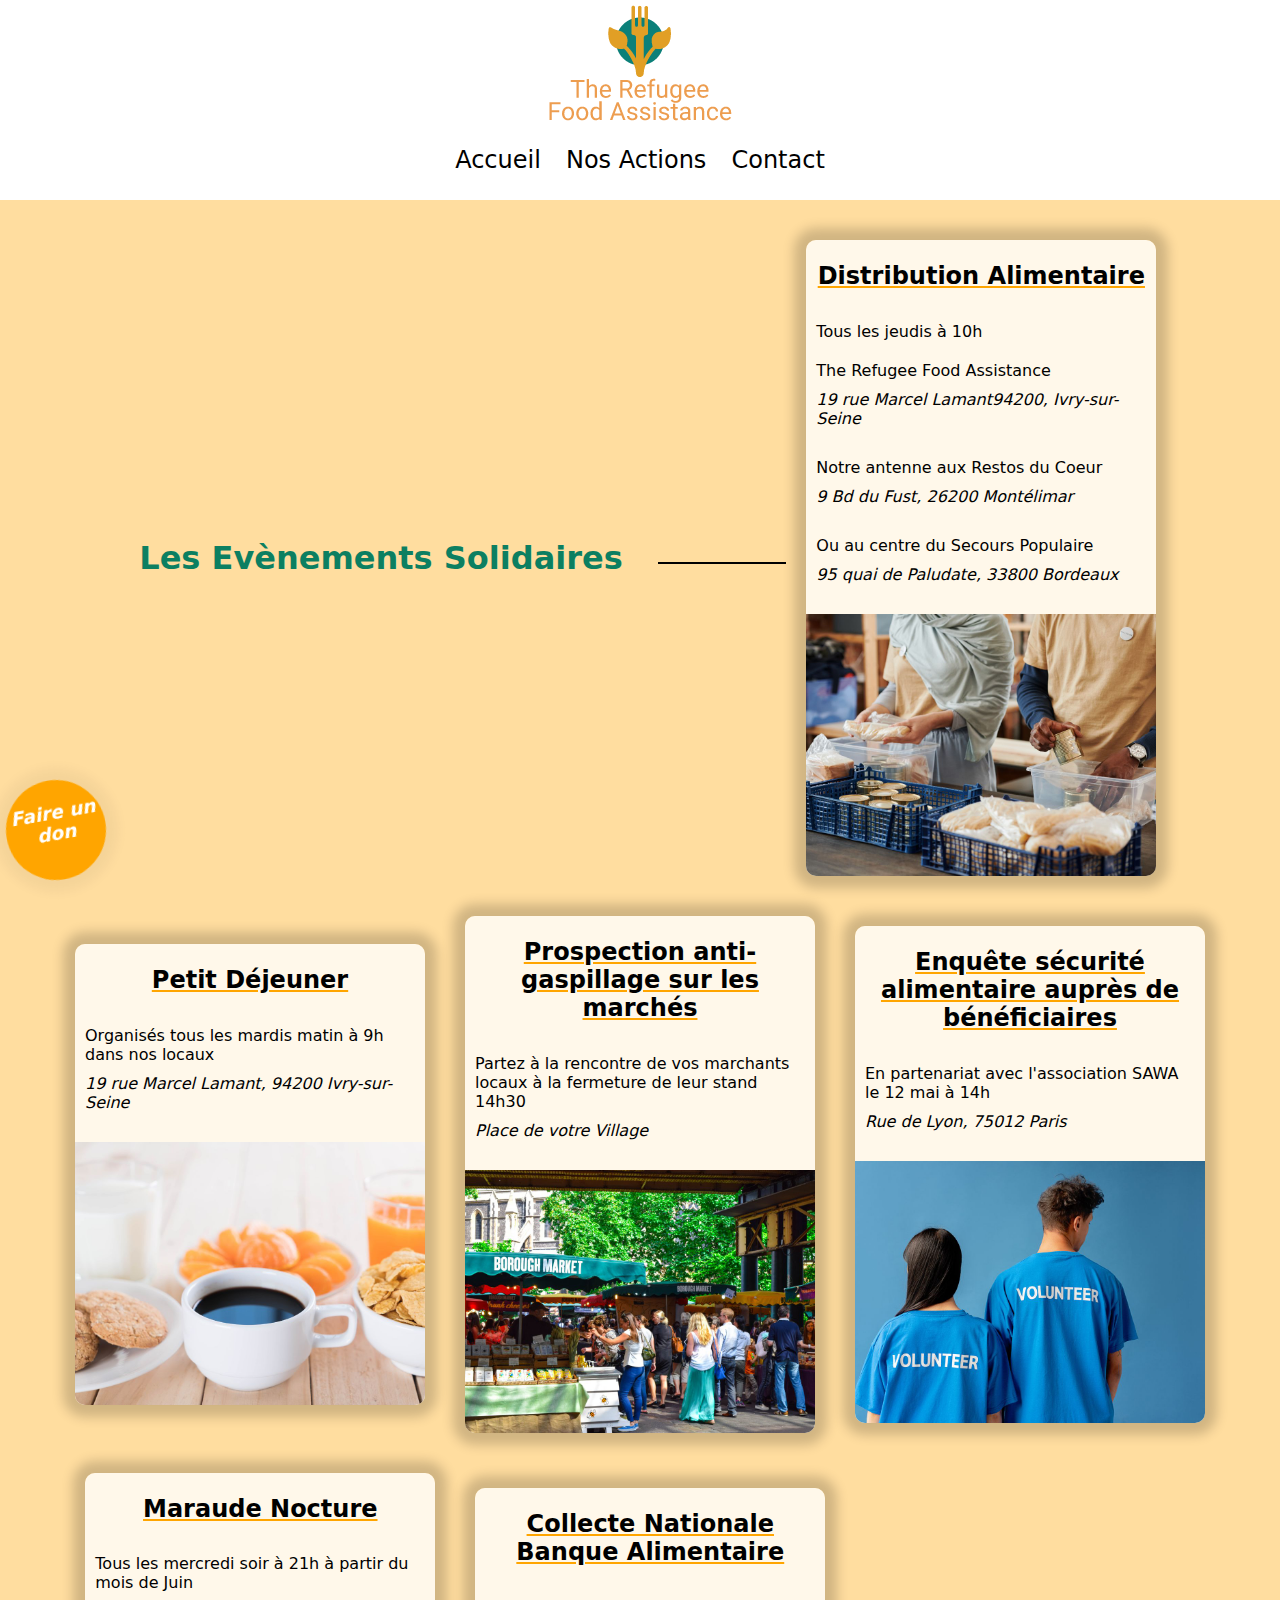
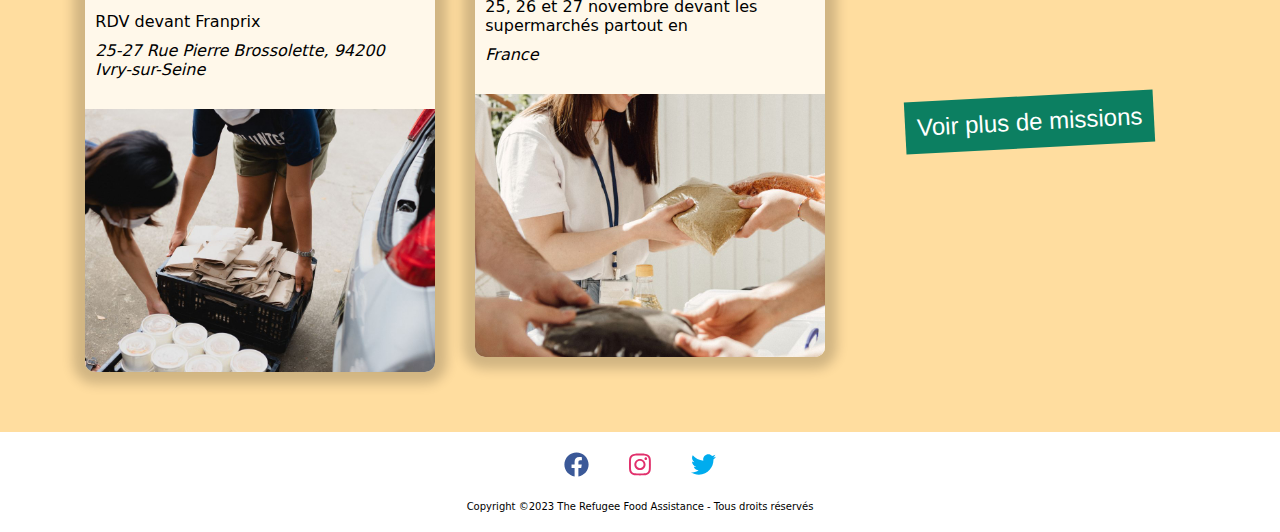
==== commit cd33f87d: "Revision Txt" ====
--- a/events.html
+++ b/events.html
@@ -5,6 +5,8 @@
     <meta charset="UTF-8">
     <meta http-equiv="X-UA-Compatible" content="IE=edge">
     <meta name="viewport" content="width=device-width, initial-scale=1.0">
+    <meta name="title" content="Les Evènements Solidaires en France">
+    <meta name="description" content="Tous les évènements solidaires pour aider les réfugiés à acceder à une alimantation digne en France">
     <link rel="shortcut icon" href="./assets/img/logo.png" type="image/x-icon">
     <link rel="stylesheet" type="text/css" href="./assets/css/style.css">
     <title>Evènements Solidaires</title>
@@ -24,75 +26,78 @@
         </nav>
     </header>
 
-    <!--Events-->
-    <section class="events-section">
-        <h1>
-            Nos Evènements Solidaires
-        </h1>
-        <hr>
-        <article class="event-card">
-            <h2>Distribution Alimentaire</h2>
-            <p> Tous les jeudis à <time datetime="10:00">10h</time></p>
-            <p> The Refugee Food Assistance
-            <address>19 rue Marcel Lamant94200, Ivry-sur-Seine</address>
-            </p>
-            <p> Notre antenne aux Restos du Coeur
-            <address>9 Bd du Fust, 26200 Montélimar</address>
-            </p>
-            <p> Ou au centre du Secours Populaire
-            <address>95 quai de Paludate, 33800 Bordeaux</address>
-            </p>
-            <img src="./assets/img/Distribution alimentaire.jpg" alt="Distribution Alimentaire">
-        </article>
+    <main>
+        <!--Events-->
+        <section class="events-section">
+            <h1>
+               Les Evènements Solidaires
+            </h1>
+            <hr>
+            <article class="event-card">
+                <h2>Distribution Alimentaire</h2>
+                <p> Tous les jeudis à <time datetime="10:00">10h</time></p>
+                <p> The Refugee Food Assistance
+                <address>19 rue Marcel Lamant94200, Ivry-sur-Seine</address>
+                </p>
+                <p> Notre antenne aux Restos du Coeur
+                <address>9 Bd du Fust, 26200 Montélimar</address>
+                </p>
+                <p> Ou au centre du Secours Populaire
+                <address>95 quai de Paludate, 33800 Bordeaux</address>
+                </p>
+                <img src="./assets/img/Distribution alimentaire.jpg" alt="Distribution Alimentaire">
+            </article>
 
-        <article class="event-card">
-            <h2>Petit Déjeuner</h2>
-            <p> Organisés tous les mardis matin à <time datetime="09:00">9h</time> dans nos locaux
-            <address>19 rue Marcel Lamant, 94200 Ivry-sur-Seine</address>
-            </p>
-            <img src="./assets/img/Petit Dej.jpg" alt="Petit Dejeuner Solidaire">
-        </article>
+            <article class="event-card">
+                <h2>Petit Déjeuner</h2>
+                <p> Organisés tous les mardis matin à <time datetime="09:00">9h</time> dans nos locaux
+                <address>19 rue Marcel Lamant, 94200 Ivry-sur-Seine</address>
+                </p>
+                <img src="./assets/img/Petit Dej.jpg" alt="Petit Dejeuner Solidaire">
+            </article>
 
-        <article class="event-card">
-            <h2>Prospection anti-gaspillage sur les marchés</h2>
-            <p>Partez à la rencontre de vos marchants locaux à la fermeture de leur stand <time
-                    datetime="14:30">14h30</time>
-            <address>Place de votre Village</address>
-            </p>
-            <img src="./assets/img/Marché.jpg" alt="Etale de Marché ">
-        </article>
+            <article class="event-card">
+                <h2>Prospection anti-gaspillage sur les marchés</h2>
+                <p>Partez à la rencontre de vos marchants locaux à la fermeture de leur stand <time
+                        datetime="14:30">14h30</time>
+                <address>Place de votre Village</address>
+                </p>
+                <img src="./assets/img/Marché.jpg" alt="Etale de Marché ">
+            </article>
 
-        <article class="event-card">
-            <h2>Enquête sécurité alimentaire auprès de bénéficiaires</h2>
-            <p>En partenariat avec l'association SAWA le<time datetime="2023-05-12T14:00:00"> 12 mai à 14h</time>
-            <address> Rue de Lyon, 75012 Paris</address>
-            </p>
-            <img src="./assets/img/Bénévole.jpg" alt="Bénévole pour enquête">
-        </article>
+            <article class="event-card">
+                <h2>Enquête sécurité alimentaire auprès de bénéficiaires</h2>
+                <p>En partenariat avec l'association SAWA le<time datetime="2023-05-12T14:00:00"> 12 mai à 14h</time>
+                <address> Rue de Lyon, 75012 Paris</address>
+                </p>
+                <img src="./assets/img/Bénévole.jpg" alt="Bénévole pour enquête">
+            </article>
 
-        <article class="event-card">
-            <h2>Maraude Nocture</h2>
-            <p> Tous les mercredi soir à <time datetime="21:00">21h</time> à partir du mois de <time
-                    datetime="2023-06">Juin</time></p>
-            <p> RDV devant Franprix
-            <address>
-                25-27 Rue Pierre Brossolette, 94200 Ivry-sur-Seine</address>
-            </p>
-            <img src="./assets/img/Maraude.jpg" alt="Maraude Alimentaire">
-        </article>
+            <article class="event-card">
+                <h2>Maraude Nocture</h2>
+                <p> Tous les mercredi soir à <time datetime="21:00">21h</time> à partir du mois de <time
+                        datetime="2023-06">Juin</time></p>
+                <p> RDV devant Franprix
+                <address>
+                    25-27 Rue Pierre Brossolette, 94200 Ivry-sur-Seine</address>
+                </p>
+                <img src="./assets/img/Maraude.jpg" alt="Maraude Alimentaire">
+            </article>
 
-        <article class="event-card">
-            <h2> Collecte Nationale Banque Alimentaire</h2>
-            <p><time datetime="2023-W47">25, 26 et 27 novembre</time>
-                devant les supermarchés partout en
-            <address>France</address>
-            </p>
-            <img src="./assets/img/Collecte Alimentaire.jpg" alt="Collecte Alimentaire">
-        </article>
+            <article class="event-card">
+                <h2> Collecte Nationale Banque Alimentaire</h2>
+                <p><time datetime="2023-W47">25, 26 et 27 novembre</time>
+                    devant les supermarchés partout en
+                <address>France</address>
+                </p>
+                <img src="./assets/img/Collecte Alimentaire.jpg" alt="Collecte Alimentaire">
+            </article>
 
-        <a href="https://www.jeveuxaider.gouv.fr/missions-benevolat?search=alimentaire"><button> Voir plus de missions
-            </button></a>
-    </section>
+            <a href="https://www.jeveuxaider.gouv.fr/missions-benevolat?search=alimentaire"><button> Voir plus de
+                    missions
+                </button></a>
+        </section>
+    </main>
     <!-- Appel aux Dons-->
     <aside>
         <a href="https://soutenir.emmaus-france.org/b/mon-don">
@@ -102,18 +107,20 @@
     <!--FOOTER-->
     <footer>
         <div class="social-media">
-            <a href="https://www.facebook.com" title="Facebook"><svg class="social-fb"  xmlns="http://www.w3.org/2000/svg"
+            <a href="https://www.facebook.com" title="Facebook"><svg class="social-fb"
+                    xmlns="http://www.w3.org/2000/svg"
                     viewBox="0 0 512 512"><!--! Font Awesome Pro 6.4.0 by @fontawesome - https://fontawesome.com License - https://fontawesome.com/license (Commercial License) Copyright 2023 Fonticons, Inc. -->
                     <path
                         d="M504 256C504 119 393 8 256 8S8 119 8 256c0 123.78 90.69 226.38 209.25 245V327.69h-63V256h63v-54.64c0-62.15 37-96.48 93.67-96.48 27.14 0 55.52 4.84 55.52 4.84v61h-31.28c-30.8 0-40.41 19.12-40.41 38.73V256h68.78l-11 71.69h-57.78V501C413.31 482.38 504 379.78 504 256z" />
                 </svg></a>
-            <a href="https://www.instagram.com" title="Instagram"><svg class="social-ig" xmlns="http://www.w3.org/2000/svg"
+            <a href="https://www.instagram.com" title="Instagram"><svg class="social-ig"
+                    xmlns="http://www.w3.org/2000/svg"
                     viewBox="0 0 448 512"><!--! Font Awesome Pro 6.4.0 by @fontawesome - https://fontawesome.com License - https://fontawesome.com/license (Commercial License) Copyright 2023 Fonticons, Inc. -->
                     <path
                         d="M224.1 141c-63.6 0-114.9 51.3-114.9 114.9s51.3 114.9 114.9 114.9S339 319.5 339 255.9 287.7 141 224.1 141zm0 189.6c-41.1 0-74.7-33.5-74.7-74.7s33.5-74.7 74.7-74.7 74.7 33.5 74.7 74.7-33.6 74.7-74.7 74.7zm146.4-194.3c0 14.9-12 26.8-26.8 26.8-14.9 0-26.8-12-26.8-26.8s12-26.8 26.8-26.8 26.8 12 26.8 26.8zm76.1 27.2c-1.7-35.9-9.9-67.7-36.2-93.9-26.2-26.2-58-34.4-93.9-36.2-37-2.1-147.9-2.1-184.9 0-35.8 1.7-67.6 9.9-93.9 36.1s-34.4 58-36.2 93.9c-2.1 37-2.1 147.9 0 184.9 1.7 35.9 9.9 67.7 36.2 93.9s58 34.4 93.9 36.2c37 2.1 147.9 2.1 184.9 0 35.9-1.7 67.7-9.9 93.9-36.2 26.2-26.2 34.4-58 36.2-93.9 2.1-37 2.1-147.8 0-184.8zM398.8 388c-7.8 19.6-22.9 34.7-42.6 42.6-29.5 11.7-99.5 9-132.1 9s-102.7 2.6-132.1-9c-19.6-7.8-34.7-22.9-42.6-42.6-11.7-29.5-9-99.5-9-132.1s-2.6-102.7 9-132.1c7.8-19.6 22.9-34.7 42.6-42.6 29.5-11.7 99.5-9 132.1-9s102.7-2.6 132.1 9c19.6 7.8 34.7 22.9 42.6 42.6 11.7 29.5 9 99.5 9 132.1s2.7 102.7-9 132.1z" />
                 </svg></a>
 
-            <a href="https://www.twitter.com" title="Twitter"><svg class="social-tw"  xmlns="http://www.w3.org/2000/svg"
+            <a href="https://www.twitter.com" title="Twitter"><svg class="social-tw" xmlns="http://www.w3.org/2000/svg"
                     viewBox="0 0 512 512"><!--! Font Awesome Pro 6.4.0 by @fontawesome - https://fontawesome.com License - https://fontawesome.com/license (Commercial License) Copyright 2023 Fonticons, Inc. -->
                     <path
                         d="M459.37 151.716c.325 4.548.325 9.097.325 13.645 0 138.72-105.583 298.558-298.558 298.558-59.452 0-114.68-17.219-161.137-47.106 8.447.974 16.568 1.299 25.34 1.299 49.055 0 94.213-16.568 130.274-44.832-46.132-.975-84.792-31.188-98.112-72.772 6.498.974 12.995 1.624 19.818 1.624 9.421 0 18.843-1.3 27.614-3.573-48.081-9.747-84.143-51.98-84.143-102.985v-1.299c13.969 7.797 30.214 12.67 47.431 13.319-28.264-18.843-46.781-51.005-46.781-87.391 0-19.492 5.197-37.36 14.294-52.954 51.655 63.675 129.3 105.258 216.365 109.807-1.624-7.797-2.599-15.918-2.599-24.04 0-57.828 46.782-104.934 104.934-104.934 30.213 0 57.502 12.67 76.67 33.137 23.715-4.548 46.456-13.32 66.599-25.34-7.798 24.366-24.366 44.833-46.132 57.827 21.117-2.273 41.584-8.122 60.426-16.243-14.292 20.791-32.161 39.308-52.628 54.253z" />
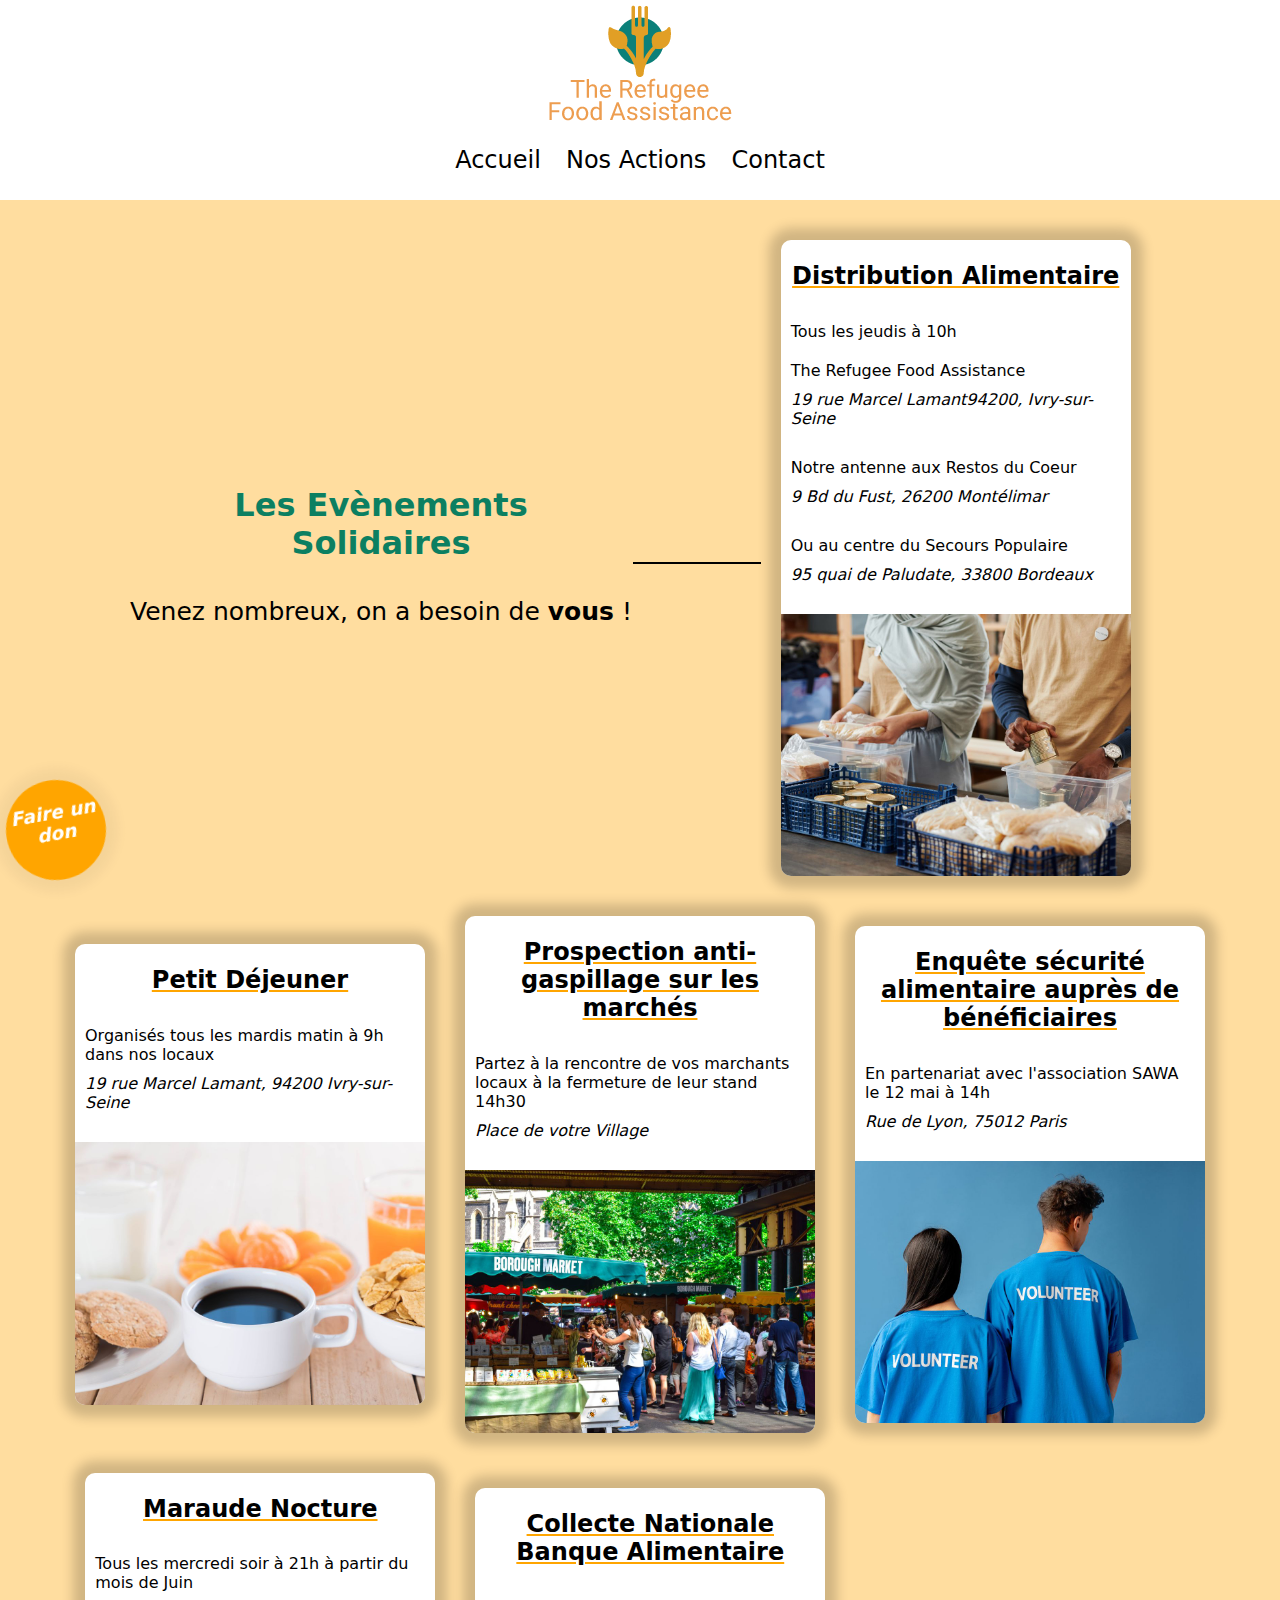
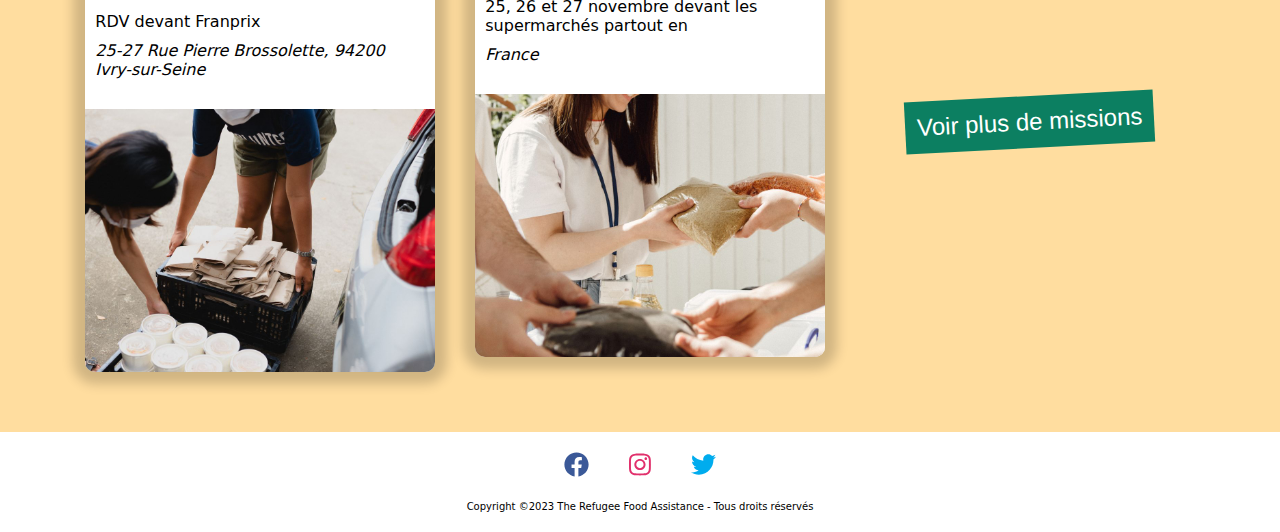
==== commit ec7a618d: "Add engaging sentence in event page" ====
--- a/events.html
+++ b/events.html
@@ -6,7 +6,8 @@
     <meta http-equiv="X-UA-Compatible" content="IE=edge">
     <meta name="viewport" content="width=device-width, initial-scale=1.0">
     <meta name="title" content="Les Evènements Solidaires en France">
-    <meta name="description" content="Tous les évènements solidaires pour aider les réfugiés à acceder à une alimantation digne en France">
+    <meta name="description"
+        content="Tous les évènements solidaires pour aider les réfugiés à acceder à une alimantation digne en France">
     <link rel="shortcut icon" href="./assets/img/logo.png" type="image/x-icon">
     <link rel="stylesheet" type="text/css" href="./assets/css/style.css">
     <title>Evènements Solidaires</title>
@@ -29,10 +30,15 @@
     <main>
         <!--Events-->
         <section class="events-section">
-            <h1>
-               Les Evènements Solidaires
-            </h1>
+            <div>
+                <h1>
+                    Les Evènements Solidaires
+                </h1>
+                <p class="events-p">Venez nombreux, on a besoin de <b>vous</b> !</p>
+            </div>
             <hr>
+
+
             <article class="event-card">
                 <h2>Distribution Alimentaire</h2>
                 <p> Tous les jeudis à <time datetime="10:00">10h</time></p>
--- a/assets/css/style.css
+++ b/assets/css/style.css
@@ -392,7 +392,7 @@
 }
 
 .social-tw {
-    fill: #00acee; 
+    fill: #00acee;
 }
 
 .copyright {
@@ -417,7 +417,10 @@
     background-color: rgba(255, 166, 0, 0.377);
 }
 
-
+.events-p {
+    font-size: 25px;
+    text-align: center;
+}
 
 /*EVENTS CARDS*/
 .event-card {
@@ -426,7 +429,7 @@
     flex-direction: column;
     box-shadow: 0px 0px 12px 12px #0000002f;
     border-radius: 10px;
-    background-color: rgba(255, 255, 255, 0.782);
+    background-color: white;
     width: 350px;
     margin: 20px;
 }
